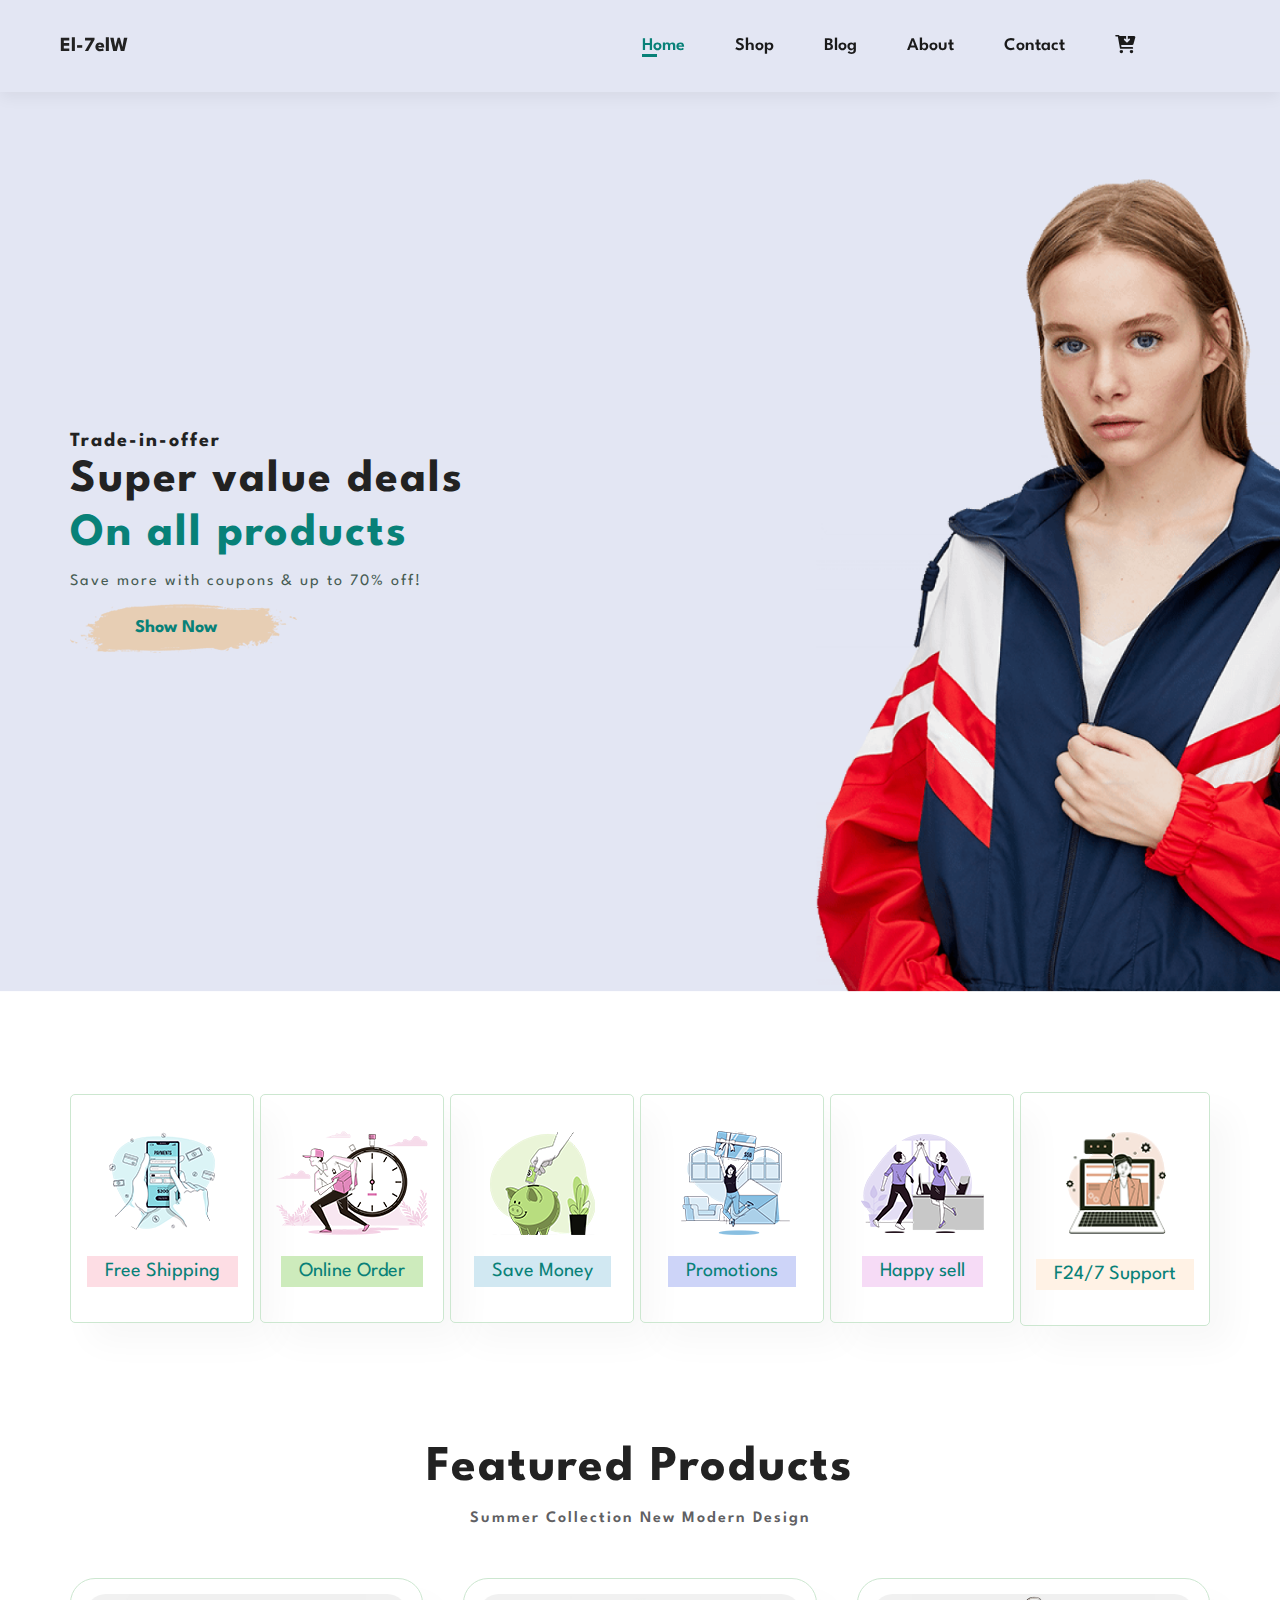
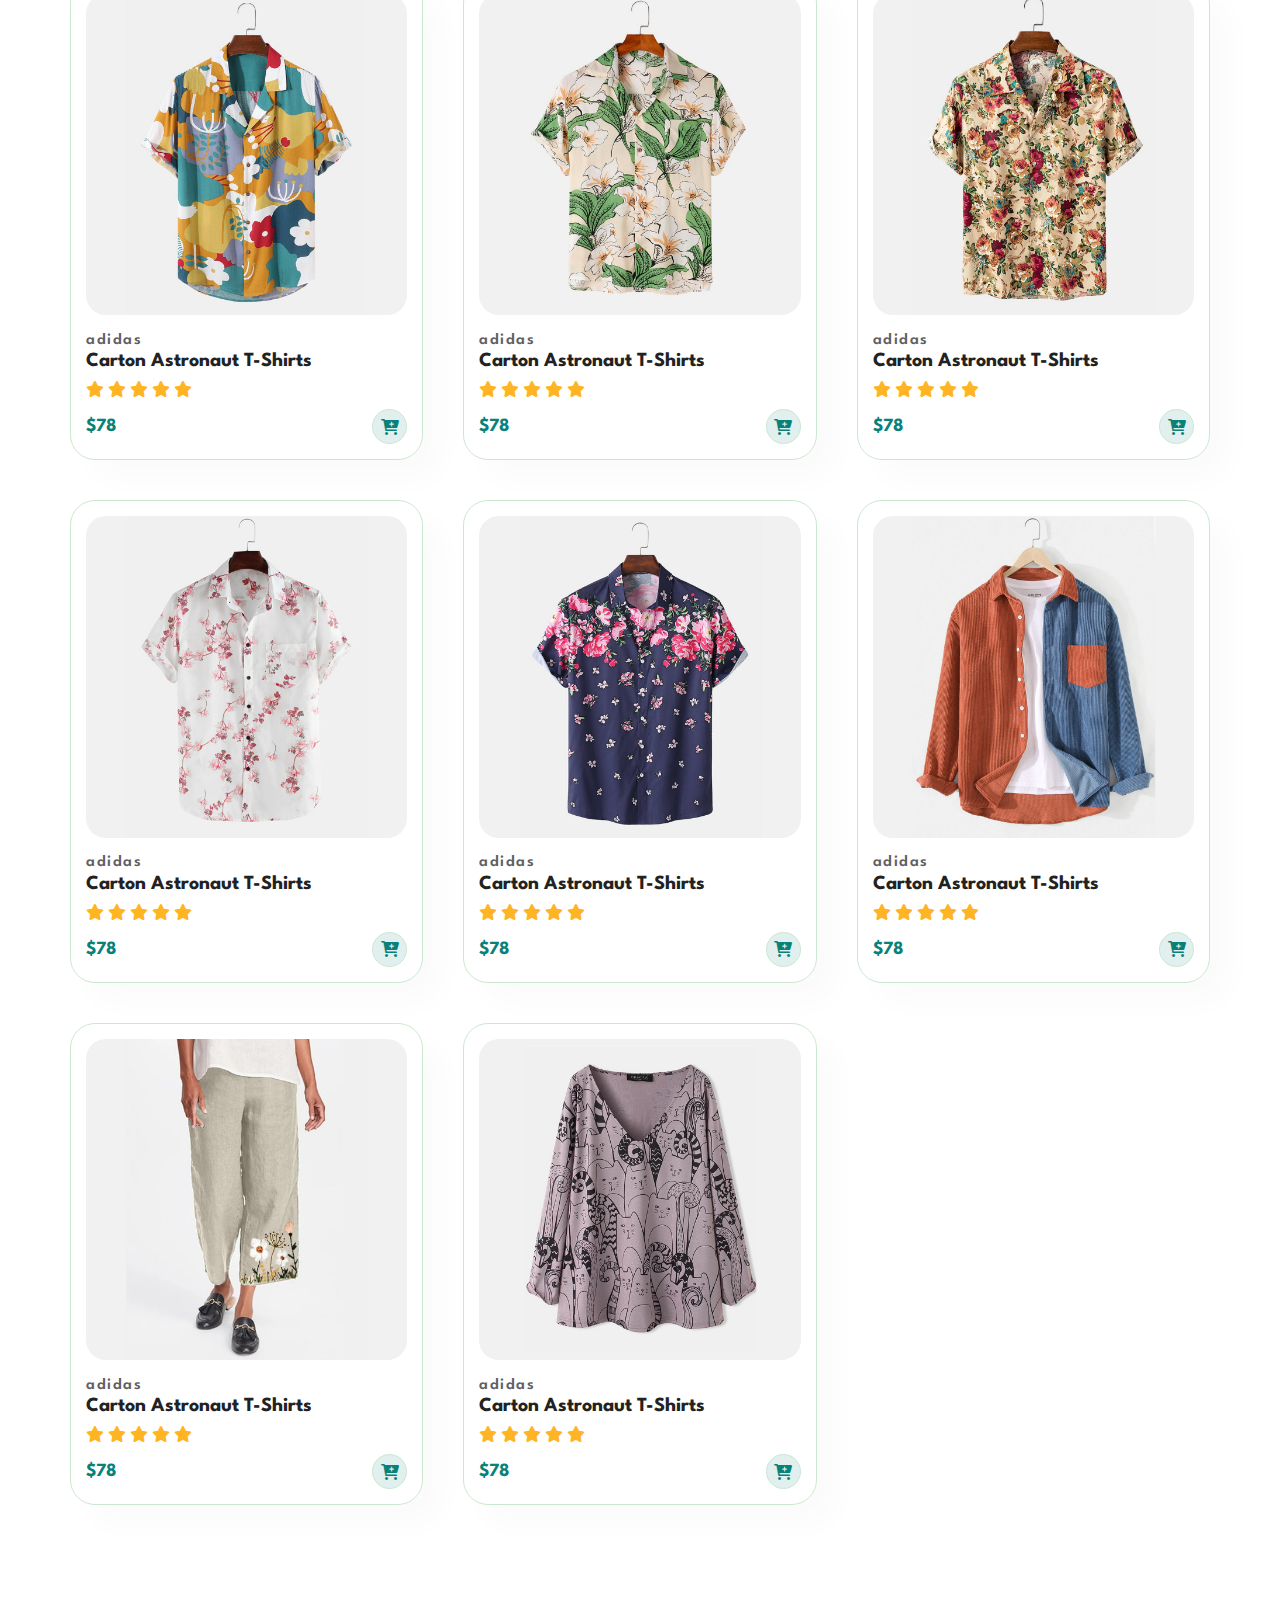
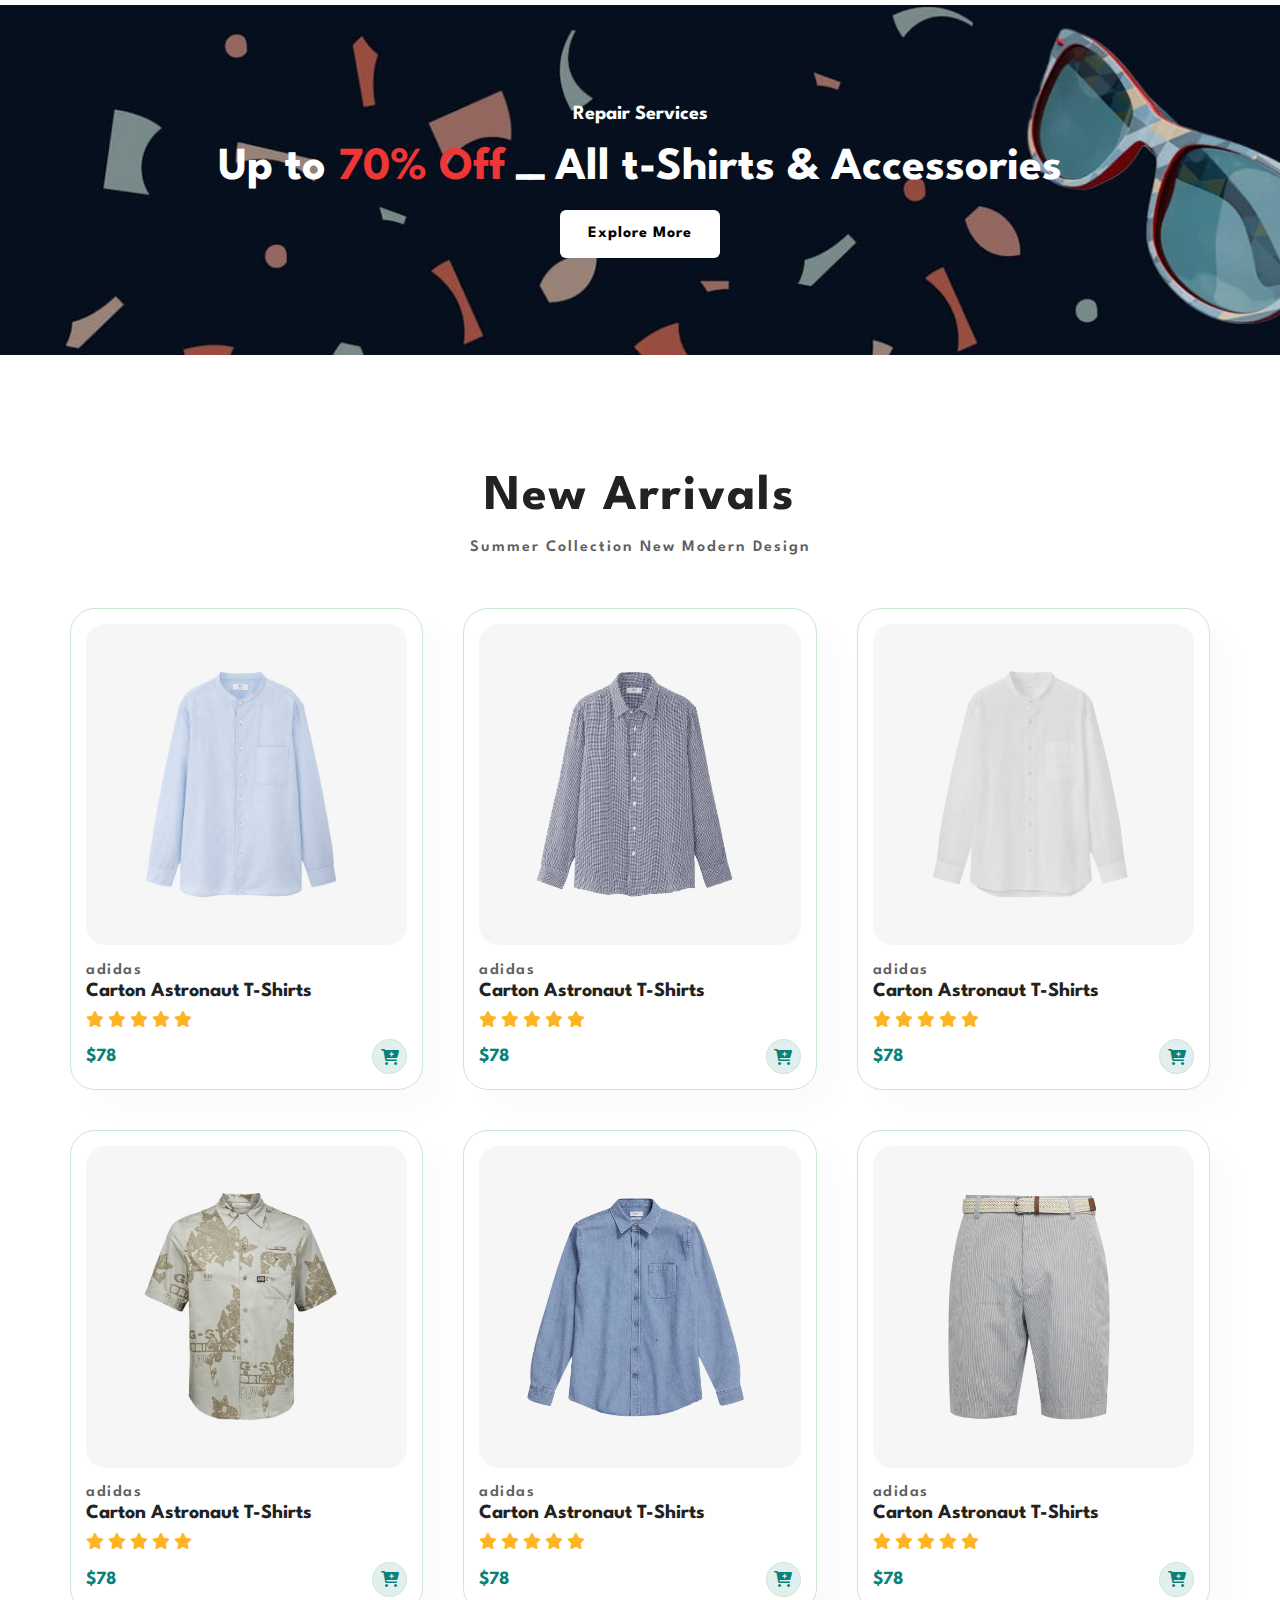
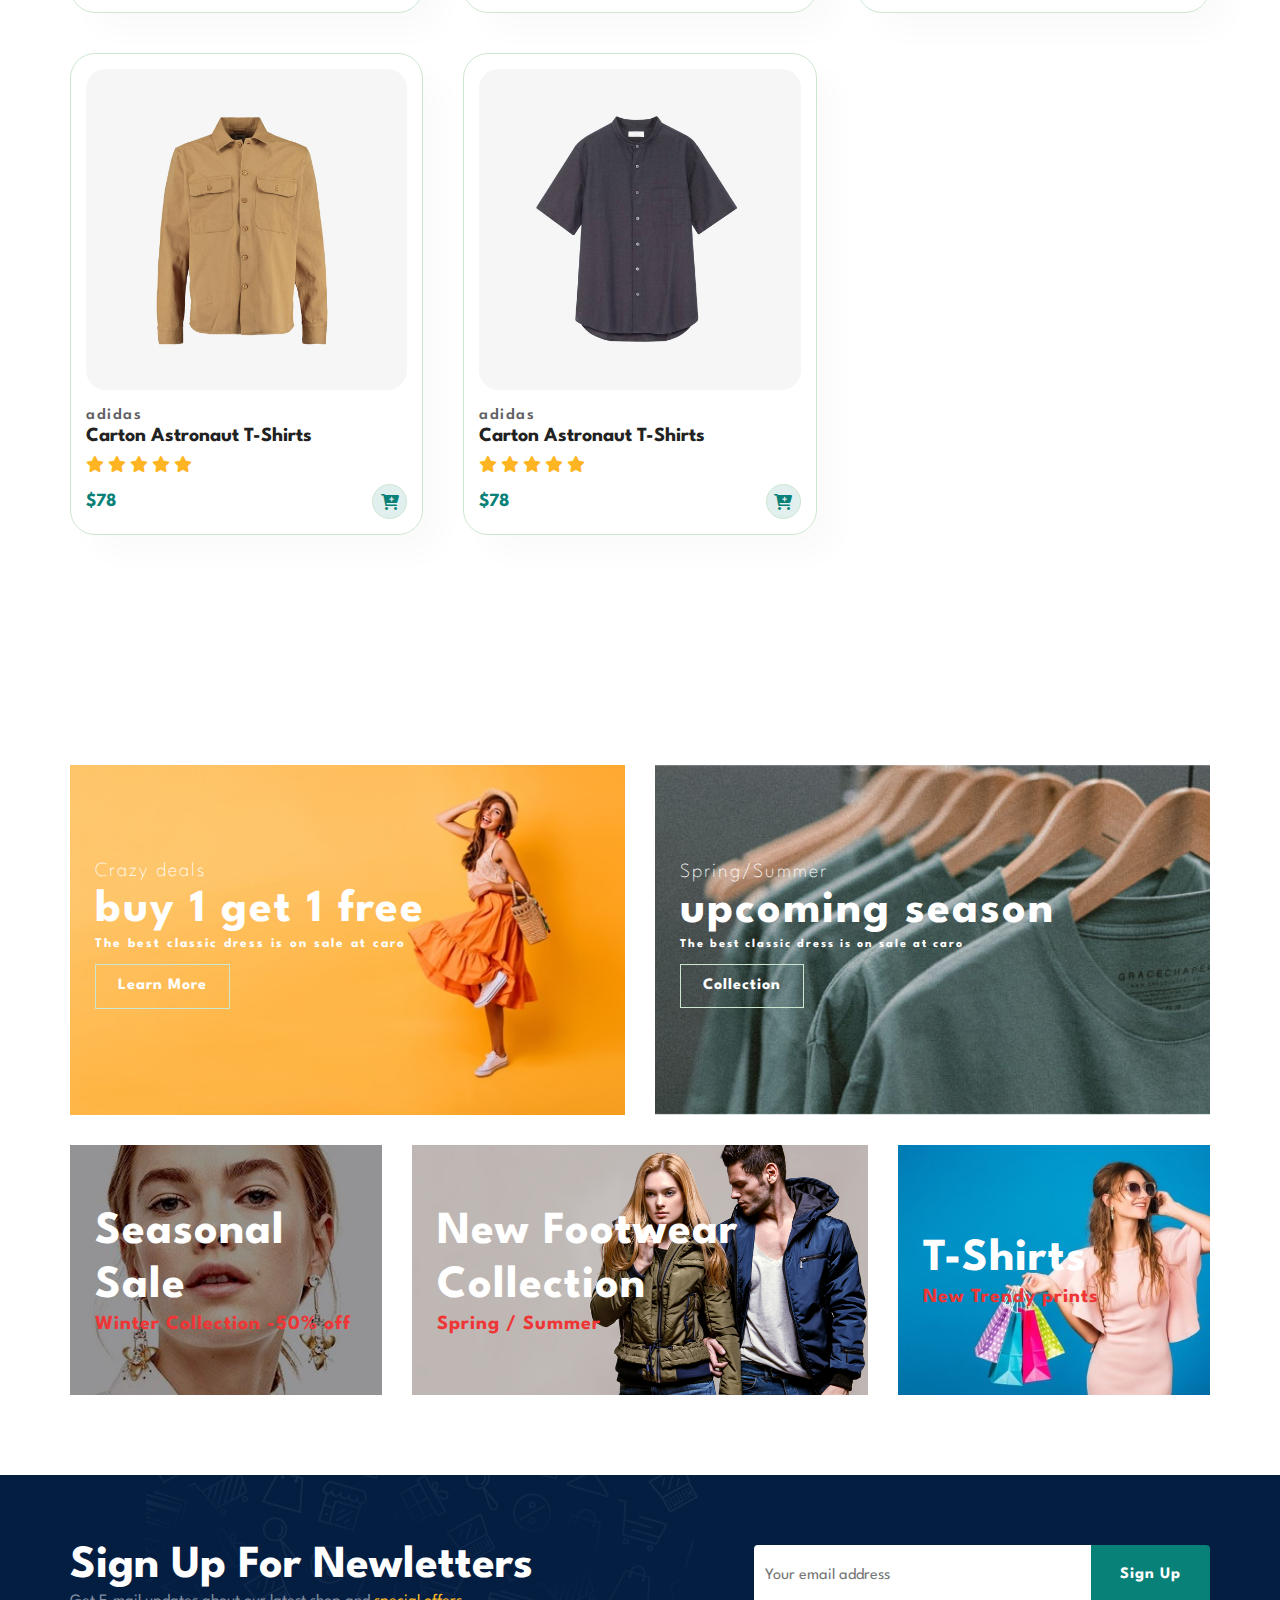
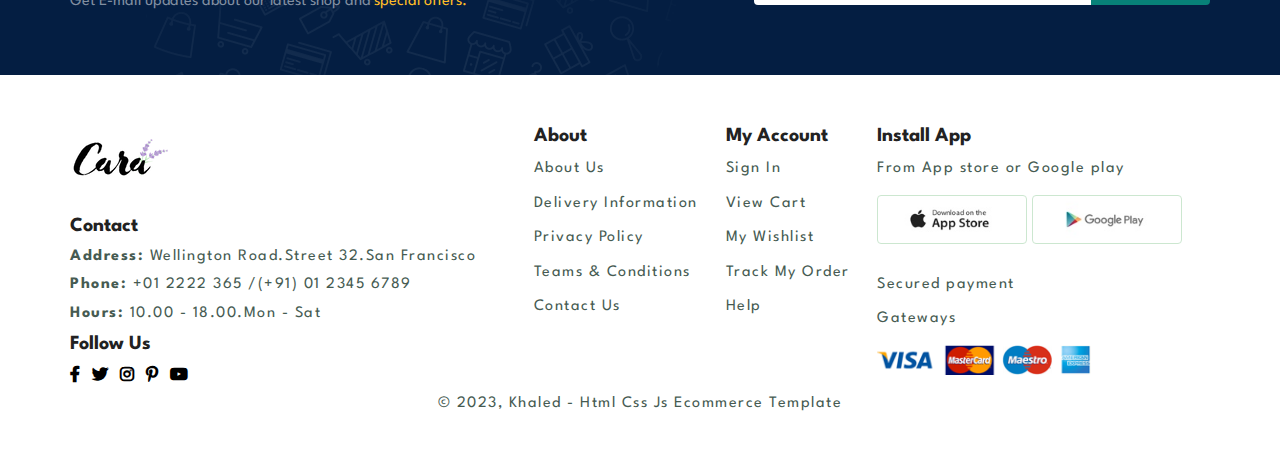
==== index.html @ 78e76603 "first commit" ====
<!DOCTYPE html>
<html lang="en">
<head>
    <meta charset="UTF-8">
    <meta http-equiv="X-UA-Compatible" content="IE=edge">
    <meta name="viewport" content="width=device-width, initial-scale=1.0">
    <link rel="preconnect" href="https://fonts.googleapis.com">
    <link rel="preconnect" href="https://fonts.gstatic.com" crossorigin>
    <link href="https://fonts.googleapis.com/css2?family=League+Spartan:wght@100;200;300;400;500;600;700;800;900&display=swap" rel="stylesheet">
    <link rel="stylesheet" href="css/all.min.css">
    <link rel="stylesheet" href="css/normalize.css">
    <link rel="stylesheet" href="css/style.css">
    <title>E-Commerce Project</title>
</head>
<body>
    <header>
        <!-- <div class="container"> -->
            <!-- <a href="#"><img src="images/logo.png" alt="logoImg"></a> -->
            <a href="#"><h4>El-7elW</h4></a>
            <ul>
                <li><a href="index.html" class="active">Home</a></li>
                <li><a href="shop.html">Shop</a></li>
                <li><a href="blog.html">Blog</a></li>
                <li><a href="about.html">About</a></li>
                <li><a href="contact.html">Contact</a></li>
                <li><a class="last" href="carts.html"><i class="fa-solid fa-cart-arrow-down"></i></a></li>
            </ul>
        <!-- </div> -->
    </header>
    <section id="landing">
        <!-- <div class="container"> -->
            <div class="sec-info">
                <h4>Trade-in-offer</h4>
                <h2>Super value deals</h2>
                <h2>On all products</h2>
                <p>Save more with coupons & up to 70% off!</p>
                <button type="button">Show Now</button>
            </div>
        <!-- </div> -->
    </section>
    <section id="prefeatures">
        <!-- <div class="container"> -->
            <div class="preFeatureItem">
                <img src="images/features/f1.png" alt="img">
                <h4>Free Shipping</h4>
            </div>
            <div class="preFeatureItem">
                <img src="images/features/f2.png" alt="img">
                <h4>Online Order</h4>
            </div>
            <div class="preFeatureItem">
                <img src="images/features/f3.png" alt="img">
                <h4>Save Money</h4>
            </div>
            <div class="preFeatureItem">
                <img src="images/features/f4.png" alt="img">
                <h4>Promotions</h4>
            </div>
            <div class="preFeatureItem">
                <img src="images/features/f5.png" alt="img">
                <h4>Happy sell</h4>
            </div>
            <div class="preFeatureItem">
                <img src="images/features/f6.png" alt="img">
                <h4>F24/7 Support</h4>
            </div>
        <!-- </div> -->
    </section>
    <section id="features" class="products">
        <!-- <div class="container"> -->
            <div class="sec-heading">
                <h1>Featured Products</h1>
                <p>Summer Collection New Modern Design</p>
            </div>
            <div class="products-box">
                <div class="item">
                    <img src="images/products/f1.jpg" alt="img">
                    <p>adidas</p>
                    <h4>Carton Astronaut T-Shirts</h4>
                    <div class="rate">
                        <i class="fa-solid fa-star"></i>
                        <i class="fa-solid fa-star"></i>
                        <i class="fa-solid fa-star"></i>
                        <i class="fa-solid fa-star"></i>
                        <i class="fa-solid fa-star"></i>
                    </div>
                    <div class="price">
                        <h3>$78</h3>
                        <i class="fa-solid fa-cart-plus"></i>
                    </div>
                </div>
                <div class="item">
                    <img src="images/products/f2.jpg" alt="img">
                    <p>adidas</p>
                    <h4>Carton Astronaut T-Shirts</h4>
                    <div class="rate">
                        <i class="fa-solid fa-star"></i>
                        <i class="fa-solid fa-star"></i>
                        <i class="fa-solid fa-star"></i>
                        <i class="fa-solid fa-star"></i>
                        <i class="fa-solid fa-star"></i>
                    </div>
                    <div class="price">
                        <h3>$78</h3>
                        <i class="fa-solid fa-cart-plus"></i>
                    </div>
                </div>
                <div class="item">
                    <img src="images/products/f3.jpg" alt="img">
                    <p>adidas</p>
                    <h4>Carton Astronaut T-Shirts</h4>
                    <div class="rate">
                        <i class="fa-solid fa-star"></i>
                        <i class="fa-solid fa-star"></i>
                        <i class="fa-solid fa-star"></i>
                        <i class="fa-solid fa-star"></i>
                        <i class="fa-solid fa-star"></i>
                    </div>
                    <div class="price">
                        <h3>$78</h3>
                        <i class="fa-solid fa-cart-plus"></i>
                    </div>
                </div>
                <div class="item">
                    <img src="images/products/f4.jpg" alt="img">
                    <p>adidas</p>
                    <h4>Carton Astronaut T-Shirts</h4>
                    <div class="rate">
                        <i class="fa-solid fa-star"></i>
                        <i class="fa-solid fa-star"></i>
                        <i class="fa-solid fa-star"></i>
                        <i class="fa-solid fa-star"></i>
                        <i class="fa-solid fa-star"></i>
                    </div>
                    <div class="price">
                        <h3>$78</h3>
                        <i class="fa-solid fa-cart-plus"></i>
                    </div>
                </div>
                <div class="item">
                    <img src="images/products/f5.jpg" alt="img">
                    <p>adidas</p>
                    <h4>Carton Astronaut T-Shirts</h4>
                    <div class="rate">
                        <i class="fa-solid fa-star"></i>
                        <i class="fa-solid fa-star"></i>
                        <i class="fa-solid fa-star"></i>
                        <i class="fa-solid fa-star"></i>
                        <i class="fa-solid fa-star"></i>
                    </div>
                    <div class="price">
                        <h3>$78</h3>
                        <i class="fa-solid fa-cart-plus"></i>
                    </div>
                </div>
                <div class="item">
                    <img src="images/products/f6.jpg" alt="img">
                    <p>adidas</p>
                    <h4>Carton Astronaut T-Shirts</h4>
                    <div class="rate">
                        <i class="fa-solid fa-star"></i>
                        <i class="fa-solid fa-star"></i>
                        <i class="fa-solid fa-star"></i>
                        <i class="fa-solid fa-star"></i>
                        <i class="fa-solid fa-star"></i>
                    </div>
                    <div class="price">
                        <h3>$78</h3>
                        <i class="fa-solid fa-cart-plus"></i>
                    </div>
                </div>
                <div class="item">
                    <img src="images/products/f7.jpg" alt="img">
                    <p>adidas</p>
                    <h4>Carton Astronaut T-Shirts</h4>
                    <div class="rate">
                        <i class="fa-solid fa-star"></i>
                        <i class="fa-solid fa-star"></i>
                        <i class="fa-solid fa-star"></i>
                        <i class="fa-solid fa-star"></i>
                        <i class="fa-solid fa-star"></i>
                    </div>
                    <div class="price">
                        <h3>$78</h3>
                        <i class="fa-solid fa-cart-plus"></i>
                    </div>
                </div>
                <div class="item">
                    <img src="images/products/f8.jpg" alt="img">
                    <p>adidas</p>
                    <h4>Carton Astronaut T-Shirts</h4>
                    <div class="rate">
                        <i class="fa-solid fa-star"></i>
                        <i class="fa-solid fa-star"></i>
                        <i class="fa-solid fa-star"></i>
                        <i class="fa-solid fa-star"></i>
                        <i class="fa-solid fa-star"></i>
                    </div>
                    <div class="price">
                        <h3>$78</h3>
                        <i class="fa-solid fa-cart-plus"></i>
                    </div>
                </div>
            </div>
        <!-- </div> -->
    </section>
    <section id="repair">
        <!-- <div class="container"> -->
            <div class="sec-info">
                <h4>Repair Services</h4>
                <h2>Up to <span>70% Off</span> ــ All t-Shirts & Accessories</h2>
                <button type="button">Explore More</button>
            </div>
        <!-- </div> -->
    </section>
    <section id="arrivals" class="products">
        <!-- <div class="container"> -->
            <div class="sec-heading">
                <h1>New Arrivals</h1>
                <p>Summer Collection New Modern Design</p>
            </div>
            <div class="products-box">
                <div class="item">
                    <img src="images/products/n1.jpg" alt="img">
                    <p>adidas</p>
                    <h4>Carton Astronaut T-Shirts</h4>
                    <div class="rate">
                        <i class="fa-solid fa-star"></i>
                        <i class="fa-solid fa-star"></i>
                        <i class="fa-solid fa-star"></i>
                        <i class="fa-solid fa-star"></i>
                        <i class="fa-solid fa-star"></i>
                    </div>
                    <div class="price">
                        <h3>$78</h3>
                        <i class="fa-solid fa-cart-plus"></i>
                    </div>
                </div>
                <div class="item">
                    <img src="images/products/n2.jpg" alt="img">
                    <p>adidas</p>
                    <h4>Carton Astronaut T-Shirts</h4>
                    <div class="rate">
                        <i class="fa-solid fa-star"></i>
                        <i class="fa-solid fa-star"></i>
                        <i class="fa-solid fa-star"></i>
                        <i class="fa-solid fa-star"></i>
                        <i class="fa-solid fa-star"></i>
                    </div>
                    <div class="price">
                        <h3>$78</h3>
                        <i class="fa-solid fa-cart-plus"></i>
                    </div>
                </div>
                <div class="item">
                    <img src="images/products/n3.jpg" alt="img">
                    <p>adidas</p>
                    <h4>Carton Astronaut T-Shirts</h4>
                    <div class="rate">
                        <i class="fa-solid fa-star"></i>
                        <i class="fa-solid fa-star"></i>
                        <i class="fa-solid fa-star"></i>
                        <i class="fa-solid fa-star"></i>
                        <i class="fa-solid fa-star"></i>
                    </div>
                    <div class="price">
                        <h3>$78</h3>
                        <i class="fa-solid fa-cart-plus"></i>
                    </div>
                </div>
                <div class="item">
                    <img src="images/products/n4.jpg" alt="img">
                    <p>adidas</p>
                    <h4>Carton Astronaut T-Shirts</h4>
                    <div class="rate">
                        <i class="fa-solid fa-star"></i>
                        <i class="fa-solid fa-star"></i>
                        <i class="fa-solid fa-star"></i>
                        <i class="fa-solid fa-star"></i>
                        <i class="fa-solid fa-star"></i>
                    </div>
                    <div class="price">
                        <h3>$78</h3>
                        <i class="fa-solid fa-cart-plus"></i>
                    </div>
                </div>
                <div class="item">
                    <img src="images/products/n5.jpg" alt="img">
                    <p>adidas</p>
                    <h4>Carton Astronaut T-Shirts</h4>
                    <div class="rate">
                        <i class="fa-solid fa-star"></i>
                        <i class="fa-solid fa-star"></i>
                        <i class="fa-solid fa-star"></i>
                        <i class="fa-solid fa-star"></i>
                        <i class="fa-solid fa-star"></i>
                    </div>
                    <div class="price">
                        <h3>$78</h3>
                        <i class="fa-solid fa-cart-plus"></i>
                    </div>
                </div>
                <div class="item">
                    <img src="images/products/n6.jpg" alt="img">
                    <p>adidas</p>
                    <h4>Carton Astronaut T-Shirts</h4>
                    <div class="rate">
                        <i class="fa-solid fa-star"></i>
                        <i class="fa-solid fa-star"></i>
                        <i class="fa-solid fa-star"></i>
                        <i class="fa-solid fa-star"></i>
                        <i class="fa-solid fa-star"></i>
                    </div>
                    <div class="price">
                        <h3>$78</h3>
                        <i class="fa-solid fa-cart-plus"></i>
                    </div>
                </div>
                <div class="item">
                    <img src="images/products/n7.jpg" alt="img">
                    <p>adidas</p>
                    <h4>Carton Astronaut T-Shirts</h4>
                    <div class="rate">
                        <i class="fa-solid fa-star"></i>
                        <i class="fa-solid fa-star"></i>
                        <i class="fa-solid fa-star"></i>
                        <i class="fa-solid fa-star"></i>
                        <i class="fa-solid fa-star"></i>
                    </div>
                    <div class="price">
                        <h3>$78</h3>
                        <i class="fa-solid fa-cart-plus"></i>
                    </div>
                </div>
                <div class="item">
                    <img src="images/products/n8.jpg" alt="img">
                    <p>adidas</p>
                    <h4>Carton Astronaut T-Shirts</h4>
                    <div class="rate">
                        <i class="fa-solid fa-star"></i>
                        <i class="fa-solid fa-star"></i>
                        <i class="fa-solid fa-star"></i>
                        <i class="fa-solid fa-star"></i>
                        <i class="fa-solid fa-star"></i>
                    </div>
                    <div class="price">
                        <h3>$78</h3>
                        <i class="fa-solid fa-cart-plus"></i>
                    </div>
                </div>
            </div>
        <!-- </div> -->
    </section>
    <section id="banners">
        <!-- <div class="container"> -->
            <div class="row">
                <div class="banner-box">
                        <h4>Crazy deals</h4>
                        <h2>buy 1 get 1 free</h2>
                        <h5>The best classic dress is on sale at caro</h5>
                        <button>Learn More</button>
                </div>
                <div class="banner-box">
                        <h4>Spring/Summer</h4>
                        <h2>upcoming season</h2>
                        <h6>The best classic dress is on sale at caro</h6>
                        <button>Collection</button>
                </div>
            </div>
            <div class="row row-2">
                <div class="banner-box" style="flex: 2;">
                        <h2>seasonal sale</h2>
                        <h4>Winter Collection -50% off</h4>
                </div>
                <div class="banner-box" style="flex: 3;">
                        <h2>new footwear Collection</h2>
                        <h4>Spring / Summer</h4>
                </div>
                <div class="banner-box" style="flex: 2;">
                        <h2>t-shirts</h2>
                        <h4>New Trendy prints</h4>
                </div>
            </div>
            <!-- </div> -->
        </section>
        <section id="signup-banner">
        <!-- <div class="container"> -->
               <div class="text">
                <h2>Sign Up For Newletters</h2>
                <p>Get E-mail updates about our latest shop and <span>special offers.</span></p>
               </div> 
               <div class="form">
                <input type="text" name="" id="" placeholder="Your email address">
                <button>Sign Up</button>
               </div>
        <!-- </div> -->
    </section>
    <footer>
        <!-- <div class="container"> -->
            <div class="content">
                    <div class="contact">
                        <a href="#"><img src="images/logo.png" alt="img" class="logo"></a>
                        <h4>Contact</h4>
                    <p><span>Address:</span> Wellington Road.Street 32.San Francisco</p>
                    <p><span>Phone:</span> +01 2222 365 /(+91) 01 2345 6789</p>
                    <p><span>Hours:</span> 10.00 - 18.00.Mon - Sat</p>
                    <h4>Follow Us</h4>
                    <div class="icons">
                        <i class="fa-brands fa-facebook-f"></i>
                        <i class="fa-brands fa-twitter"></i>
                        <i class="fa-brands fa-instagram"></i>
                        <i class="fa-brands fa-pinterest-p"></i>
                        <i class="fa-brands fa-youtube"></i>
                    </div>
                </div>
                <div class="col-2">
                    <div class=" col about">
                        <h4>About</h4>
                        <p>About Us</p>
                        <p>Delivery Information</p>
                        <p>Privacy Policy</p>
                        <p>Teams & Conditions</p>
                        <p>Contact Us</p>
                    </div>
                    <div class=" col account">
                        <h4>My Account</h4>
                        <p>Sign In</p>
                        <p>View Cart</p>
                        <p>My Wishlist</p>
                        <p>Track My Order</p>
                        <p>Help</p>
                    </div>
        
                    <div class="col app">
                        <h4>Install App</h4>
                        <p>From App store or Google play</p>
                        <div class="img">
                            <img src="images/pay/app.jpg" alt="img">
                            <img src="images/pay/play.jpg" alt="img">
                        </div>
                        <p>Secured payment</p>
                        <p>Gateways</p>
                        <img src="images/pay/pay.png" alt="img">
                    </div>
                </div>
            </div>
            <div class="copyright">
                <p>&copy; 2023, Khaled - Html Css Js Ecommerce Template</p>
            </div>
        <!-- </div> -->
    </footer>
</body>
</html>
---- css/style.css ----
:root{
    --styleFont:#088178;
    --mainTrans:0.4s;
    --secPadding:100px 70px;
    --paraColor:#465b52;
    --border-color:#cce7d0;
}
*{
    margin: 0;
    padding: 0;
    box-sizing: border-box;
}
body{
    font-family: 'League Spartan', sans-serif;
    position: relative;
}
section{
    padding:var(--secPadding);
}
h1{
    font-size: 50px;
    line-height: 64px;
    color: #222;
}
h2{
    font-size: 46px;
    line-height: 54px;
    color: #222;
}
h6{
    font-weight: 700;
    font-size: 12px;
}
h4{
    font-size: 20px;
    color: #222;
}
p{
    font-size: 16px;
    color: var(--paraColor);
}
a{
    text-decoration: none;
}
ul{
    list-style: none;
}



/* start header */
header{
    display: flex;
    justify-content: space-between;
    align-items: center;
    padding: 15px 60px;
    background-color: #E3E6F3;
    box-shadow: 0 5px 15px rgba(0,0,0,0.06);
    z-index: 999;
    position: sticky;
    width: 100%;
    top: 0;
    left: 0;
    height: 92px;
}
header ul{
    display: flex;
    justify-content: space-between;
    align-items: center;
    padding: 20px 60px;
}
header ul li{
    padding: 0 25px;
}
header ul li a{
    font-size: 18px;
    font-weight: 600;
    color: #1a1a1a;
    transition: 0.4s;
    position: relative;
}
header ul li a:hover,
header ul li a.active{
    color: var(--styleFont);
}
header ul li a.active::before,
header ul li a:not(.last):hover::before{
    content: "";
    position: absolute;
    bottom: -3px;
    left: 0;
    width: 35%;
    height: 3px;
    background-color: var(--styleFont);
    transition: var(--mainTrans);
}
/* landing */
#landing{
    padding:var(--secPadding) ;
    background-image: url("../images/hero4.png");
    background-repeat: no-repeat;
    background-size: cover;
    min-height: 100vh;
    position: relative;
}
#landing .sec-info{
    position: absolute;
    top: 50%;
    transform: translateY(-50%);
    /* padding-left: 70px; */
    letter-spacing: 2px;
}
#landing .sec-info h2:nth-of-type(2){
    color: var(--styleFont);
}
#landing .sec-info p{
    margin: 12px 0;
}
#landing .sec-info button{
    background-image: url("../images/button.png");
    background-repeat: no-repeat;
    background-position: center left;
    border: none;
    padding: 15px 80px 15px 65px;
    background-color: transparent;
    font-size: 18px;
    font-weight: bold;
    color: var(--styleFont);
    cursor: pointer;
}
/* prefeatures */
#prefeatures{
    display: flex;
    align-items: center;
    justify-content: space-between;
}
#prefeatures .preFeatureItem{
    padding: 35px 15px;
    box-shadow: 20px 20px 34px rgba(0,0,0,0.03);
    text-align: center;
    border: 1px solid var(--border-color);
    border-radius: 5px;
    transition: var(--mainTrans);
}
#prefeatures .preFeatureItem:hover{
    box-shadow: 10px 10px 54px rgba(70,62,221,0.1);
}
#prefeatures .preFeatureItem img{
    margin-bottom: 15px;
    width: 100%;
}
#prefeatures .preFeatureItem h4{
    padding: 4px 18px ;
    width: fit-content;
    background-color: #fddde4;
    color: var(--styleFont);
    font-weight: normal;
    margin: auto;
}
#prefeatures .preFeatureItem:nth-child(2) h4{
    background-color: #cdebbc;
}
#prefeatures .preFeatureItem:nth-child(3) h4{
    background-color: #d1e8f2;
}
#prefeatures .preFeatureItem:nth-child(4) h4{
    background-color: #cdd4f8;
}
#prefeatures .preFeatureItem:nth-child(5) h4{
    background-color: #f6dbf6;
}
#prefeatures .preFeatureItem:nth-child(6) h4{
    background-color: #fff2e5;
}
/* features */
#features{
    padding-bottom: 100px;
    padding-top: 0;
}
.products .sec-heading{
    text-align: center;
    margin-bottom: 50px;
    letter-spacing: 2px;
}
.products .sec-heading h1{
    margin:10px 0 ;
}
.products .sec-heading p{
    font-weight: 600;
    color: #606063;
}
.products .products-box{
    display: grid;
    grid-template-columns: repeat(auto-fill,minmax(300px,1fr));
    gap: 40px;
}
.products .products-box .item{
    padding: 15px;
    border-radius: 25px;
    border: 1px solid var(--border-color);
    /* box-shadow: 6px 8px 12px rgba(0,0,0,0.2); */
    box-shadow: 20px 20px 30px rgba(0,0,0,0.02);
    cursor: pointer;
    transition: var(--mainTrans);
}
.products .products-box .item:hover{
    box-shadow: 20px 20px 30px rgba(0,0,0,0.06);
}
.products .products-box .item img{
    max-width: 100%;
    border-radius: 20px;
    margin-bottom: 10px;
}
.products .products-box .item p{
    font-weight: 600;
    letter-spacing: 1.5px;
    color: #606063;
}
.products .products-box .item .rate{
    color: rgb(283, 181, 35);
    margin: 8px 0;
}
.products .products-box .item .price{
    display: flex;
    justify-content: space-between;
    align-items: center;
}
.products .products-box .item .price h3{
    color: var(--styleFont);
}
.products .products-box .item .price i{
    color: var(--styleFont);
    width: 35px;
    height: 35px;
    border-radius: 50%;
    background-color: #0881791f;
    display: flex;
    align-items: center;
    justify-content: center;
    border: 1px solid var(--border-color);
    transition: var(--mainTrans);
}
.products .products-box .item .price i:hover{
    background-color: var(--styleFont);
    color: white;
}
/* repair */
#repair{
    background-image: url("../images/banner/b2.jpg");
    background-repeat: no-repeat;
    background-size: cover;
    height: 350px;
    display: flex;
    align-items: center;
    justify-content: center;
}
#repair .sec-info h2{
    margin: 15px 0;
}
#repair .sec-info h4 ,
#repair .sec-info h2{
    color: white;
    text-align: center;
}
#repair .sec-info span{
    color: #ef3636;
}
#repair .sec-info button{
    background-color: #fff;
    border: none;
    transition: var(--mainTrans);
    padding: 15px 28px;
    border-radius: 6px;
    margin: auto;
    display: block;
    cursor: pointer;
    font-weight: 700;
    letter-spacing: 1px;
}
#repair .sec-info button:hover{
    background-color: var(--styleFont);
    color: white;
}
/* banners*/
#banners{
    padding-bottom: 50px;
}
#banners .row{
    display: flex;
    gap: 30px;
    justify-content: center;
    align-items: center;
    margin: 30px 0;
}
#banners .row .banner-box{
    display: flex;
    flex-direction: column;
    align-items: flex-start;
    justify-content: center;
    width: 100%;
    height: 350px;
    background-image: url("../images/banner/b17.jpg");
    background-size: cover;
    background-repeat: no-repeat;
    background-position: center;
    padding-left: 25px;
    color: white;
    cursor: pointer;
    letter-spacing: 2px;
}
#banners .row .banner-box h2 {
    color: white;
}
#banners .row .banner-box h4{
    color: white;
    font-weight: lighter;
}
#banners .row .banner-box button{
    background-color: transparent;
    color: white;
    border: 1px solid var(--border-color);
    transition: var(--mainTrans);
    padding: 12px 22px;
    margin: 12px 0;
    font-weight: 700;
    letter-spacing: 1px;
}
#banners .row .banner-box:hover button{
    background-color: var(--styleFont);
    border: 1px solid var(--styleFont);
}
#banners .row .banner-box:nth-of-type(2) {
    background-image: url("../images/banner/b10.jpg");
}
#banners .row-2 .banner-box{
    height: 250px;
    letter-spacing: 1px;
}
#banners .row-2 .banner-box h2{
    text-transform: capitalize;
}
#banners .row-2 .banner-box h4{
    color: #ef3636;
    font-weight: 700;
}
#banners .row-2 .banner-box:nth-of-type(1) {
    background-image: url("../images/banner/b7.jpg");
}
#banners .row-2 .banner-box:nth-of-type(2) {
    background-image: url("../images/banner/b4.jpg");
}
#banners .row-2 .banner-box:nth-of-type(3) {
    background-image: url("../images/banner/b18.jpg");
}

#banners .row img{
    max-width: 100%;
}
/* signup */
#signup-banner{
    background-image: url("../images/banner/b14.png");
    background-repeat: no-repeat;
    background-position: 20% 30%;
    background-color: #041e42;
    height: 200px;
    padding: 0 70px;
    display: flex;
    justify-content: space-between;
    align-items: center;
}
#signup-banner .text h2{
    color: white;
}
#signup-banner .text p{
    color: #818ea0;
}
#signup-banner .text p span{
    color:#ffbd27 ;
}
#signup-banner .form{
    display: flex;
    width: 40%;
}
#signup-banner .form input{
    width: 100%;
    height: 60px;
    padding: 5px 10px;
    flex: 1;
    border-radius: 4px;
    width: 100%;
    outline: none;
    border-top-right-radius: 0;
    border-bottom-right-radius: 0;
    border: 1px solid transparent;
}
#signup-banner .form button{
    background-color: var(--styleFont);
    border: 1px solid transparent;
    padding: 15px 28px;
    border-radius: 4px;
    cursor: pointer;
    font-weight: 700;
    letter-spacing: 1px;
    color: white;
    border-top-left-radius: 0;
    border-bottom-left-radius: 0;
}
/* footer */
footer{
    display: flex;
    flex-direction: column;
    padding: 50px 70px;
}
footer .content{
    display: flex;
    justify-content: space-between;
    align-items: center;
    gap: 30px;
}
footer .contact{
    display: flex;
    flex-direction: column;
    gap: 10px;
    /* justify-content: space-between; */
}
footer img{
    max-width: 100%;
    width: 150px;
    margin-bottom: 20px;
}
footer .logo{
    width: fit-content;
}
footer p {
    letter-spacing: 1.5px;
}
footer p span{
    font-weight: bold;
}
footer .icons{
    display: flex;
    gap: 12px;
    width: fit-content;
}
footer .icons i{
    cursor: pointer;
    font-weight: bold;
}
footer .col-2{
    display: flex;
    justify-content: space-evenly;
    flex: 1;
}
footer .col-2 .col{
    display: flex;
    flex-direction: column;
    gap: 12px;
}
footer .col-2 .col p{
    cursor: pointer;
    padding-bottom: 4px;
    transition: var(--mainTrans);
}
footer .col-2 .col p:hover{
    text-decoration: underline;
}
footer .col-2 .col.app .img{
    display: flex;
    gap: 5px;
}
footer .col-2 .col.app .img img{
    border: 1px solid var(--border-color);
    border-radius: 4px;
    padding: 5px 8px;
    cursor: pointer;
}
footer .col-2 .col.app > img{
    width: 70%;
    cursor: pointer;
}
footer .copyright{
    text-align: center;
    letter-spacing: 2px;
}
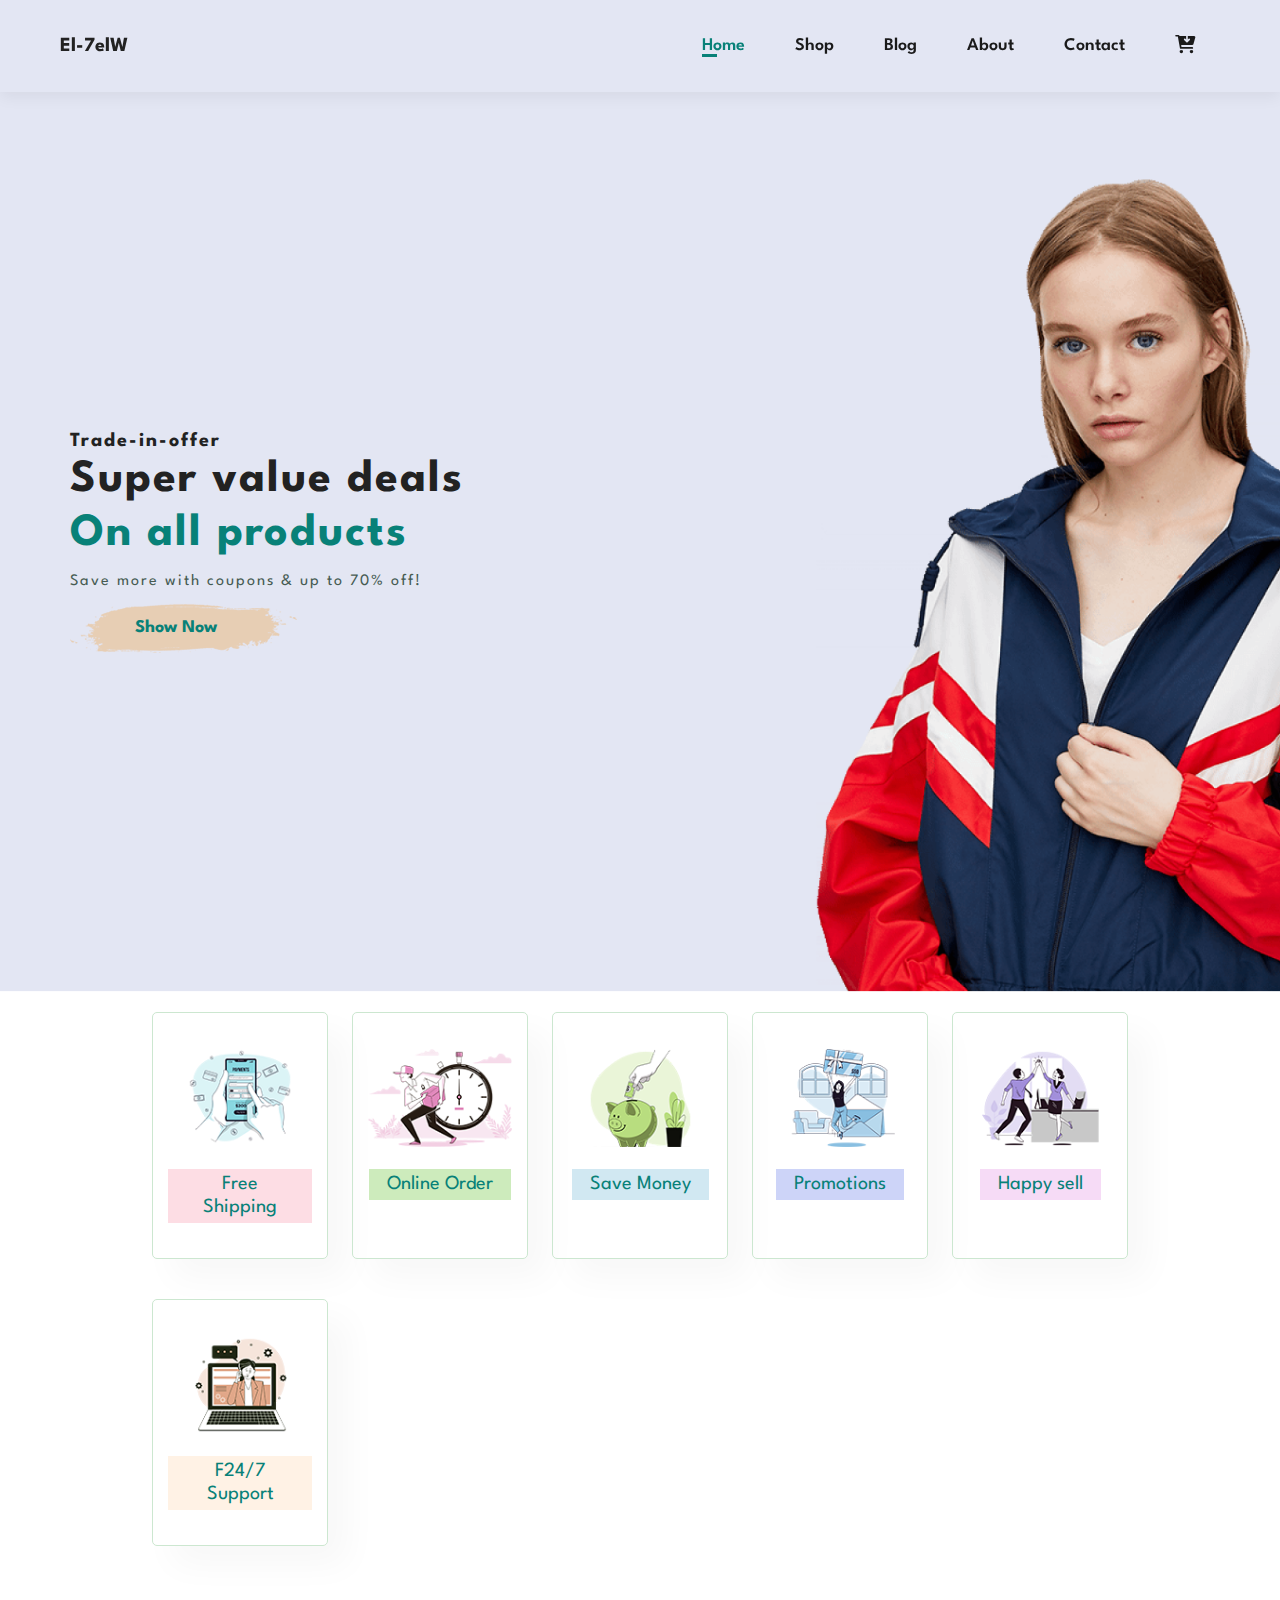
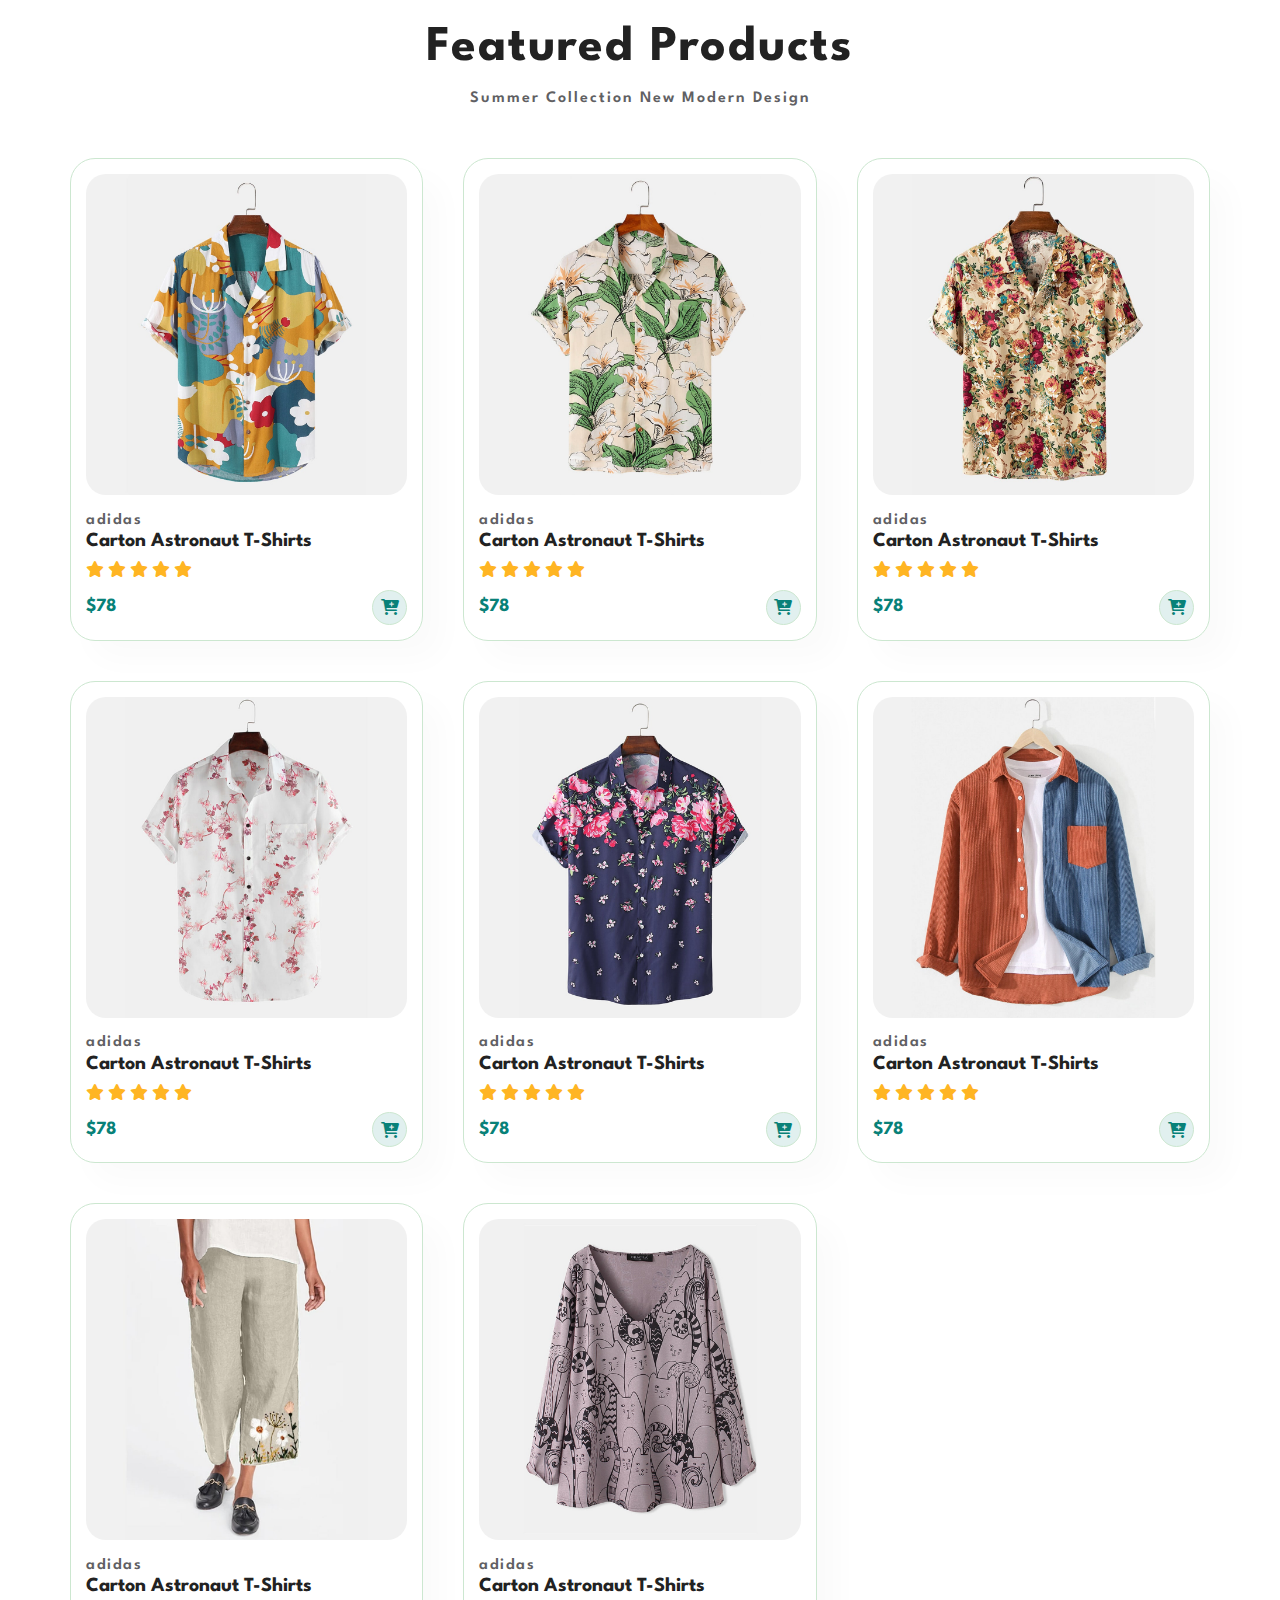
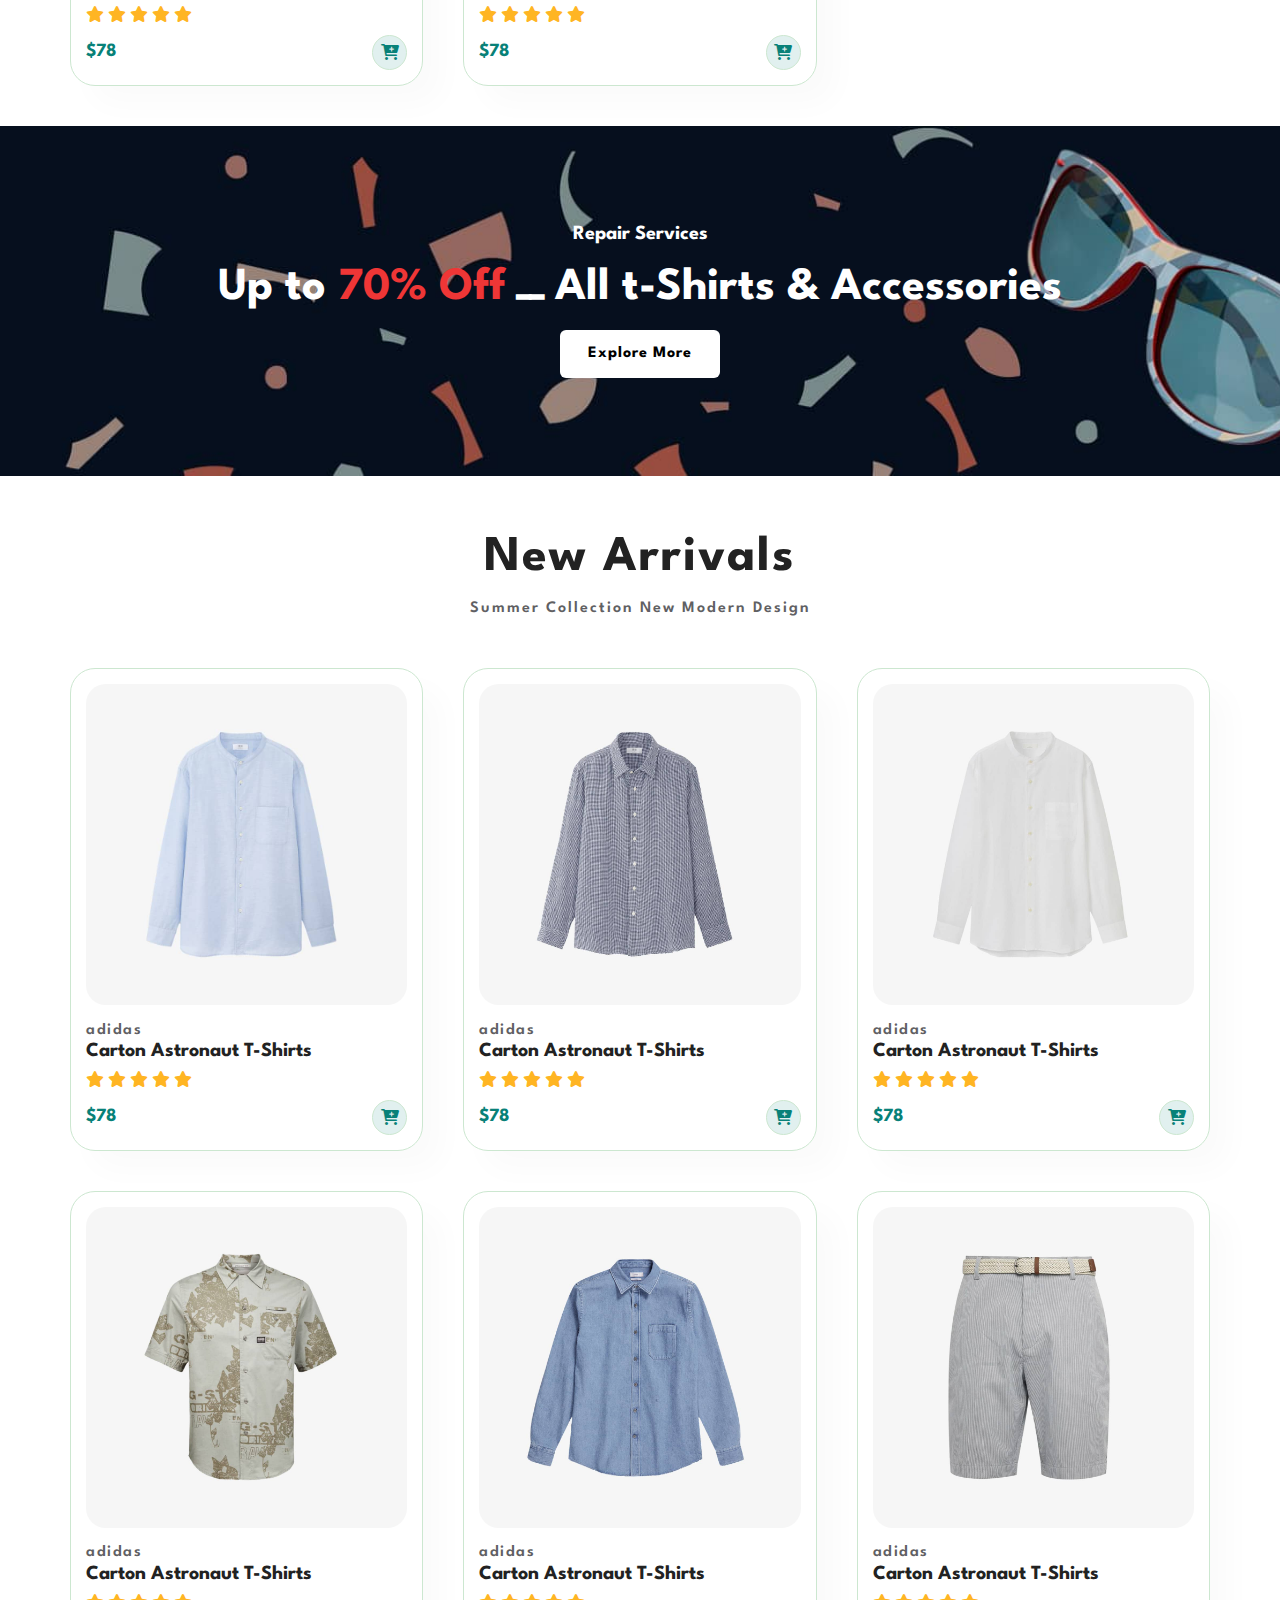
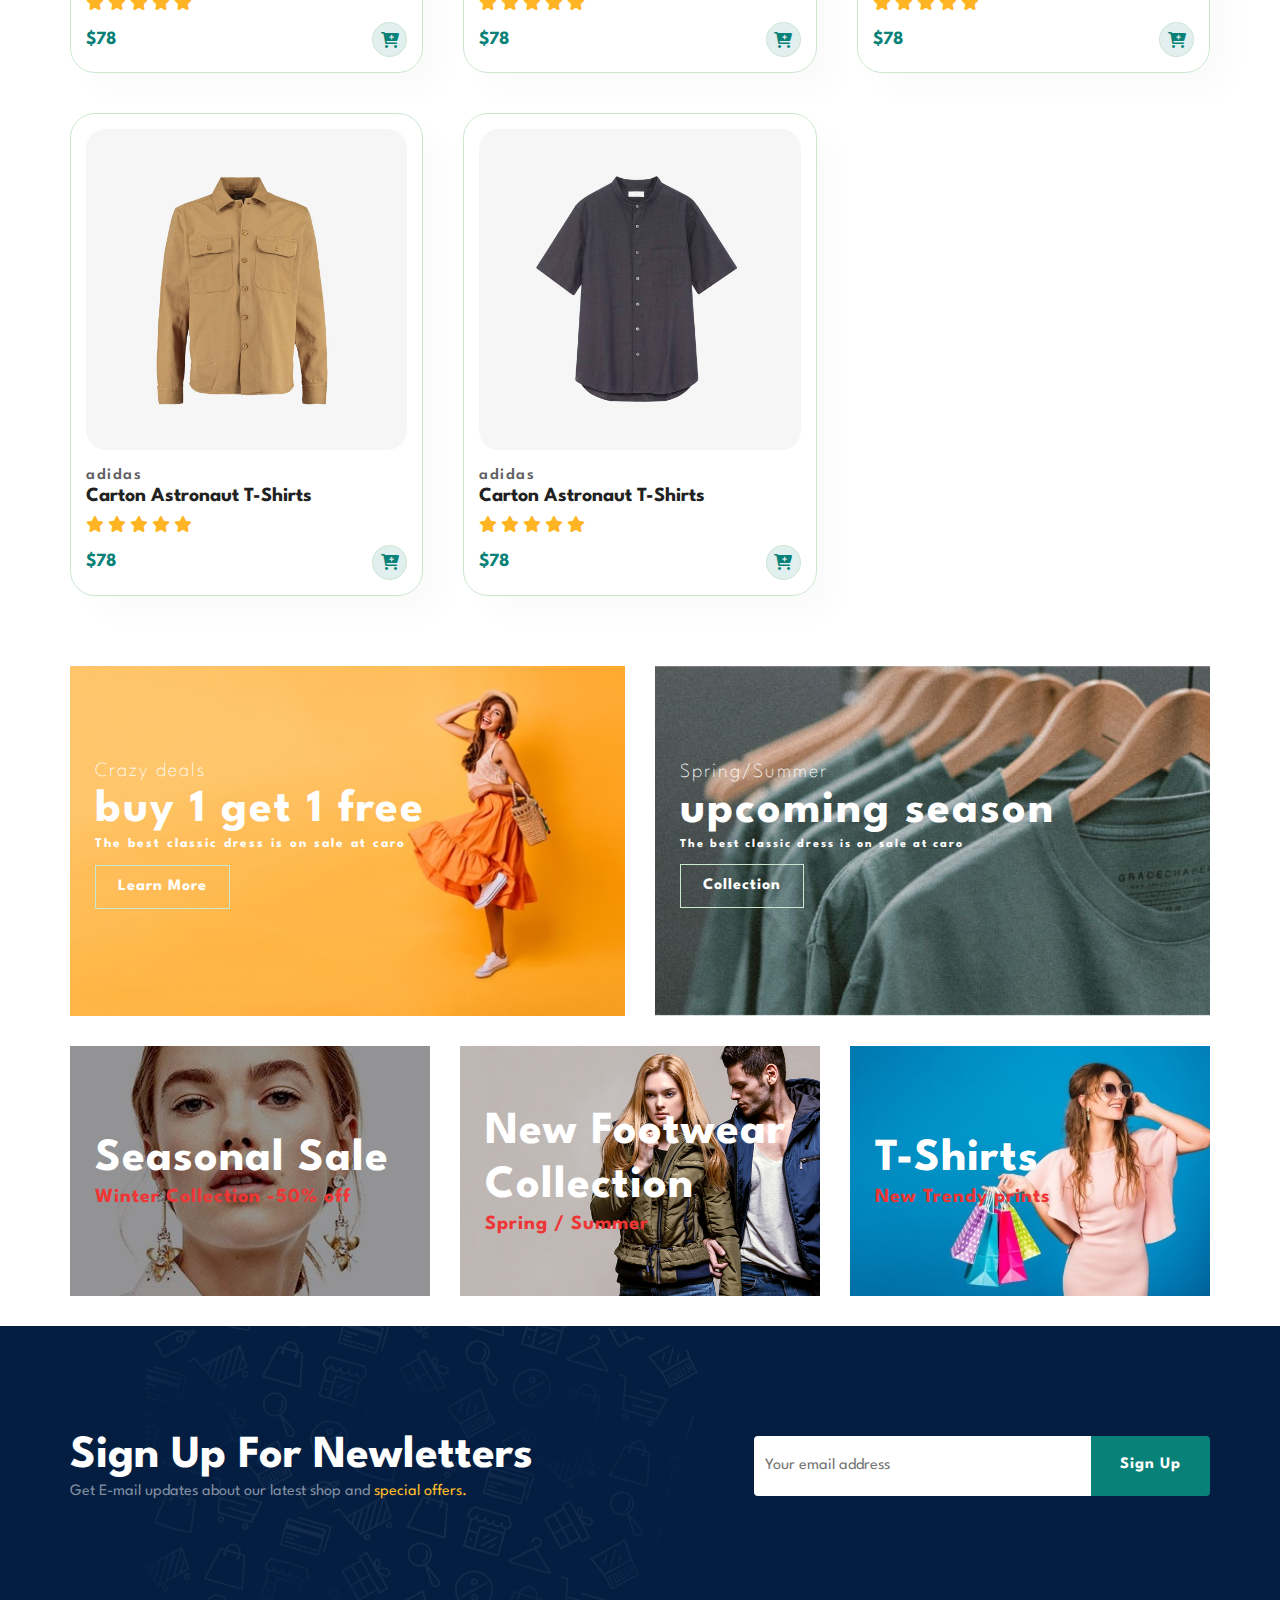
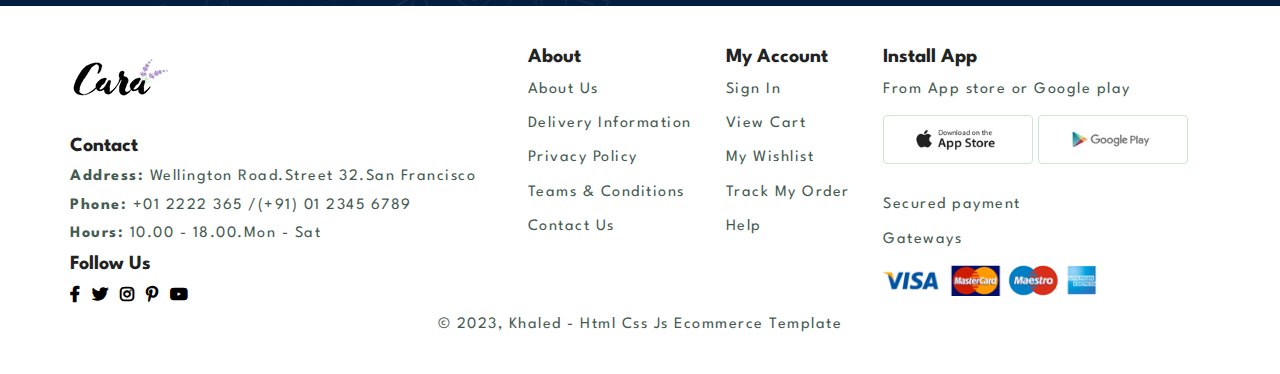
==== commit 3434b9d7: "update" ====
--- a/index.html
+++ b/index.html
@@ -18,16 +18,21 @@
             <!-- <a href="#"><img src="images/logo.png" alt="logoImg"></a> -->
             <a href="#"><h4>El-7elW</h4></a>
             <ul>
+                <li><a class="close" href="#"><div class="close"><i class="fa-solid fa-xmark"></i></div></a></li>
                 <li><a href="index.html" class="active">Home</a></li>
                 <li><a href="shop.html">Shop</a></li>
                 <li><a href="blog.html">Blog</a></li>
                 <li><a href="about.html">About</a></li>
                 <li><a href="contact.html">Contact</a></li>
-                <li><a class="last" href="carts.html"><i class="fa-solid fa-cart-arrow-down"></i></a></li>
+                <li><a id="last" href="cart.html"><i class="fa-solid fa-cart-arrow-down"></i></a></li>
             </ul>
+            <div class="mobile">
+                <i class="fa-solid fa-bars-staggered"></i>
+                <!-- <a class="last" href="carts.html"><i class="fa-solid fa-cart-arrow-down"></i></a> -->
+            </div>
         <!-- </div> -->
     </header>
-    <section id="landing">
+    <section id="main-landing" class="section-p1">
         <!-- <div class="container"> -->
             <div class="sec-info">
                 <h4>Trade-in-offer</h4>
@@ -38,7 +43,7 @@
             </div>
         <!-- </div> -->
     </section>
-    <section id="prefeatures">
+    <section id="prefeatures" class="section-p2">
         <!-- <div class="container"> -->
             <div class="preFeatureItem">
                 <img src="images/features/f1.png" alt="img">
@@ -66,7 +71,7 @@
             </div>
         <!-- </div> -->
     </section>
-    <section id="features" class="products">
+    <section id="features" class="products section-p1">
         <!-- <div class="container"> -->
             <div class="sec-heading">
                 <h1>Featured Products</h1>
@@ -204,7 +209,7 @@
             </div>
         <!-- </div> -->
     </section>
-    <section id="repair">
+    <section id="repair" class="section-p2">
         <!-- <div class="container"> -->
             <div class="sec-info">
                 <h4>Repair Services</h4>
@@ -213,7 +218,7 @@
             </div>
         <!-- </div> -->
     </section>
-    <section id="arrivals" class="products">
+    <section id="arrivals" class="products section-p1">
         <!-- <div class="container"> -->
             <div class="sec-heading">
                 <h1>New Arrivals</h1>
@@ -351,7 +356,7 @@
             </div>
         <!-- </div> -->
     </section>
-    <section id="banners">
+    <section id="banners" class="section-p2">
         <!-- <div class="container"> -->
             <div class="row">
                 <div class="banner-box">
@@ -368,15 +373,15 @@
                 </div>
             </div>
             <div class="row row-2">
-                <div class="banner-box" style="flex: 2;">
+                <div class="banner-box">
                         <h2>seasonal sale</h2>
                         <h4>Winter Collection -50% off</h4>
                 </div>
-                <div class="banner-box" style="flex: 3;">
+                <div class="banner-box">
                         <h2>new footwear Collection</h2>
                         <h4>Spring / Summer</h4>
                 </div>
-                <div class="banner-box" style="flex: 2;">
+                <div class="banner-box">
                         <h2>t-shirts</h2>
                         <h4>New Trendy prints</h4>
                 </div>
@@ -395,15 +400,15 @@
                </div>
         <!-- </div> -->
     </section>
-    <footer>
+    <footer class="section-p1">
         <!-- <div class="container"> -->
             <div class="content">
                     <div class="contact">
                         <a href="#"><img src="images/logo.png" alt="img" class="logo"></a>
                         <h4>Contact</h4>
-                    <p><span>Address:</span> Wellington Road.Street 32.San Francisco</p>
-                    <p><span>Phone:</span> +01 2222 365 /(+91) 01 2345 6789</p>
-                    <p><span>Hours:</span> 10.00 - 18.00.Mon - Sat</p>
+                    <p><strong>Address:</strong> Wellington Road.Street 32.San Francisco</p>
+                    <p><strong>Phone:</strong> +01 2222 365 /(+91) 01 2345 6789</p>
+                    <p><strong>Hours:</strong> 10.00 - 18.00.Mon - Sat</p>
                     <h4>Follow Us</h4>
                     <div class="icons">
                         <i class="fa-brands fa-facebook-f"></i>
@@ -449,5 +454,6 @@
             </div>
         <!-- </div> -->
     </footer>
+    <script src="js/script.js"></script>
 </body>
 </html>--- a/css/style.css
+++ b/css/style.css
@@ -1,7 +1,7 @@
 :root{
     --styleFont:#088178;
     --mainTrans:0.4s;
-    --secPadding:100px 70px;
+    --secPadding:80px 70px;
     --paraColor:#465b52;
     --border-color:#cce7d0;
 }
@@ -14,8 +14,14 @@
     font-family: 'League Spartan', sans-serif;
     position: relative;
 }
-section{
+/* section{
     padding:var(--secPadding);
+} */
+.section-p1{
+    padding: 40px 70px;
+}
+.section-p2{
+    padding: 0 70px;
 }
 h1{
     font-size: 50px;
@@ -67,7 +73,21 @@
     display: flex;
     justify-content: space-between;
     align-items: center;
-    padding: 20px 60px;
+    transition: var(--mainTrans);
+
+}
+header ul.active{
+    right: 0;
+}
+header .mobile{
+    display: none;
+    cursor: pointer;
+    transition: var(--mainTrans);
+}
+header .close{
+    display: none;
+    cursor: pointer;
+    transition: var(--mainTrans);
 }
 header ul li{
     padding: 0 25px;
@@ -80,11 +100,12 @@
     position: relative;
 }
 header ul li a:hover,
+header .mobile i:hover,
 header ul li a.active{
     color: var(--styleFont);
 }
-header ul li a.active::before,
-header ul li a:not(.last):hover::before{
+header ul li a.active:not(#last,.close)::before,
+header ul li a:not(#last,.close):hover::before{
     content: "";
     position: absolute;
     bottom: -3px;
@@ -95,28 +116,27 @@
     transition: var(--mainTrans);
 }
 /* landing */
-#landing{
-    padding:var(--secPadding) ;
+#main-landing{
     background-image: url("../images/hero4.png");
     background-repeat: no-repeat;
     background-size: cover;
     min-height: 100vh;
     position: relative;
 }
-#landing .sec-info{
+#main-landing .sec-info{
     position: absolute;
     top: 50%;
     transform: translateY(-50%);
     /* padding-left: 70px; */
     letter-spacing: 2px;
 }
-#landing .sec-info h2:nth-of-type(2){
+#main-landing .sec-info h2:nth-of-type(2){
     color: var(--styleFont);
 }
-#landing .sec-info p{
+#main-landing .sec-info p{
     margin: 12px 0;
 }
-#landing .sec-info button{
+#main-landing .sec-info button{
     background-image: url("../images/button.png");
     background-repeat: no-repeat;
     background-position: center left;
@@ -130,9 +150,10 @@
 }
 /* prefeatures */
 #prefeatures{
-    display: flex;
-    align-items: center;
-    justify-content: space-between;
+    display: grid;
+    grid-template-columns: repeat(auto-fill,200px);
+    /* align-items: center; */
+    justify-content: center;
 }
 #prefeatures .preFeatureItem{
     padding: 35px 15px;
@@ -141,13 +162,14 @@
     border: 1px solid var(--border-color);
     border-radius: 5px;
     transition: var(--mainTrans);
+    margin: 20px 12px;
 }
 #prefeatures .preFeatureItem:hover{
     box-shadow: 10px 10px 54px rgba(70,62,221,0.1);
 }
 #prefeatures .preFeatureItem img{
     margin-bottom: 15px;
-    width: 100%;
+    max-width: 100%;
 }
 #prefeatures .preFeatureItem h4{
     padding: 4px 18px ;
@@ -174,8 +196,8 @@
 }
 /* features */
 #features{
-    padding-bottom: 100px;
-    padding-top: 0;
+    /* padding-bottom: 80px; */
+    /* padding-top: 0; */
 }
 .products .sec-heading{
     text-align: center;
@@ -193,6 +215,7 @@
     display: grid;
     grid-template-columns: repeat(auto-fill,minmax(300px,1fr));
     gap: 40px;
+    justify-content: center;
 }
 .products .products-box .item{
     padding: 15px;
@@ -282,9 +305,10 @@
     color: white;
 }
 /* banners*/
-#banners{
+/* #banners{
+    padding-top: 0;
     padding-bottom: 50px;
-}
+} */
 #banners .row{
     display: flex;
     gap: 30px;
@@ -362,7 +386,7 @@
     background-repeat: no-repeat;
     background-position: 20% 30%;
     background-color: #041e42;
-    height: 200px;
+    height: 280px;
     padding: 0 70px;
     display: flex;
     justify-content: space-between;
@@ -409,11 +433,10 @@
 footer{
     display: flex;
     flex-direction: column;
-    padding: 50px 70px;
-}
-footer .content{
-    display: flex;
-    justify-content: space-between;
+}
+footer .content {
+    display: flex;
+    justify-content: space-around;
     align-items: center;
     gap: 30px;
 }
@@ -434,9 +457,6 @@
 footer p {
     letter-spacing: 1.5px;
 }
-footer p span{
-    font-weight: bold;
-}
 footer .icons{
     display: flex;
     gap: 12px;
@@ -450,6 +470,7 @@
     display: flex;
     justify-content: space-evenly;
     flex: 1;
+    gap: 12px;
 }
 footer .col-2 .col{
     display: flex;
@@ -481,4 +502,481 @@
 footer .copyright{
     text-align: center;
     letter-spacing: 2px;
+}
+
+/* ///////////////////////////shop page */
+.sub-landing{
+    background-image: url("../images/banner/b1.jpg");
+    background-size: cover;
+    height: 300px;
+    background-repeat: no-repeat;
+    display: flex;
+    justify-content: center;
+}
+.sub-landing .sec-info{
+    display: flex;
+    flex-direction: column;
+    justify-content: center;
+    align-items: center;
+}
+.sub-landing .sec-info h2,
+.sub-landing .sec-info p{
+    color: white;
+    margin:5px 0 ;
+}
+/* pagination */
+
+#pagination{
+    margin: auto;
+    margin: 20px 0;
+}
+#pagination div{
+    display: flex;
+    justify-content: center;
+    width: fit-content;
+    margin: auto;
+}
+#pagination div a{
+    display: flex;
+    justify-content: center;
+    padding: 15px 18px;
+    margin: 0 3px;
+    background-color: var(--styleFont);
+    border-radius: 5px;
+    color: white;
+    font-size: 18px;
+    font-weight: bold;
+    width: 50px;
+}
+/* ///////////////////////////productdetail */
+.product .details{
+    display: flex;
+    gap: 50px;
+    justify-content: flex-start;
+    align-items: flex-start;
+    max-width: 100%;
+}
+.product .details .product-imgs{
+    display: flex;
+    flex-direction: column;
+    justify-content: flex-start;
+    align-items: center;
+    gap: 10px;
+    flex: 1;
+}
+.product .details .product-imgs .related{
+    display: flex;
+    gap: 10px;
+    max-width: 100%;
+}
+.product .product-imgs img{
+    cursor: pointer;
+    max-width: 100%;
+}
+.product .details .product-info{
+    flex: 2;
+    display: flex;
+    flex-direction: column;
+    align-items: flex-start;
+    width: 300px;
+}
+.product .details .product-info h4{
+    margin-bottom: 20px;
+    font-weight: normal;
+}
+.product .details .product-info h2{
+    font-size: 28px;
+}
+.product .details .product-info select{
+    font-weight: bold;
+    width: fit-content;
+    padding: 4px 8px;
+    margin: 15px 0;
+}
+.product .details .product-info .count {
+    display: flex;
+    justify-content: flex-start;
+    gap: 20px;
+}
+.product .details .product-info .count input{
+    width: 50px;
+    border-radius: 4px;
+    padding: 5px;
+}
+.product .details .product-info .count button{
+    width: 150px;
+    border-radius: 4px;
+    background-color: var(--styleFont);
+    border: none;
+    outline: none;
+    color: white;
+    cursor: pointer;
+    font-size: 20px;
+    padding: 10px 24px;
+}
+.product .details .product-info .product-desc{
+    display: flex;
+    flex-direction: column;
+    justify-content: flex-start;
+    width: 600px;
+    max-width: 100%;
+}
+.product .details .product-info .product-desc p{
+    font-weight: normal;
+    line-height: 1.2;
+    letter-spacing: 1.2px;
+    word-spacing: 1.5px;
+}
+
+/* ///////////////////////////blog-page */
+#blog-sec{
+    padding-left: 150px;
+    padding-right: 150px;
+}
+#blog-landing{
+    background-image: url("../images/banner/b19.jpg");
+}
+#blog-sec .container{
+    display: flex;
+    align-items: center;
+    gap: 50px;
+    padding-top: 60px;
+    margin-bottom: 25px;
+}
+#blog-sec .container .blog-img:before{
+    content: "13/01";
+    position: absolute;
+    top: -60px;
+    left: 0;
+    z-index: -1;
+    font-size: 90px;
+    font-weight: bold;
+    color: #c9cbce;
+}
+#blog-sec .container:nth-child(2) .blog-img:before{
+    content: "13/04";
+}
+#blog-sec .container:nth-child(3) .blog-img:before{
+    content: "12/01";
+}
+#blog-sec .container:nth-child(4) .blog-img:before{
+    content: "16/01";
+}
+#blog-sec .container:nth-child(5) .blog-img:before{
+    content: "10/03";
+}
+#blog-sec .blog-img{
+    display: flex;
+    justify-content: flex-start;
+    align-items: flex-start;
+    text-align: left;
+    margin-left: 0;
+    width: 85%;
+    position: relative;
+}
+#blog-sec .blog-img img{
+    width: 100%;
+    height: 300px;
+    object-fit: cover;
+}
+#blog-sec .container .blog-text{
+    display: flex;
+    flex-direction: column;
+    align-items: flex-start;
+    gap: 20px;
+}
+#blog-sec .container h6 {
+    display: flex;
+    align-items: center;
+    gap: 20px;
+    cursor: pointer;
+    transition: var(--mainTrans);
+    text-transform: uppercase;
+}
+#blog-sec .container h6 span{
+    display:block;
+    width: 55px;
+    height: 1.6px;
+    background-color: #1a1a1a;
+    transition: var(--mainTrans);
+}
+#blog-sec .container h6:hover {
+    color: var(--styleFont);
+}
+#blog-sec .container h6:hover span {
+    background-color: var(--styleFont);
+}
+/* ///////////////////////////about-page */
+#about-landing{
+    background-image: url("../images/about/banner.png");
+}
+/* about-sec */
+.about-sec .about-box{
+    display: flex;
+    align-items: center;
+    gap: 50px;
+}
+.about-sec .about-box .about-img{
+    width: 50%;
+}
+.about-sec .about-box .about-img img{
+    width: 100%;
+    max-height: 400px;
+}
+.about-sec .about-box .about-text{
+    width: 50%;
+    display: flex;
+    flex-direction: column;
+    gap: 20px;
+}
+.about-sec .about-box .about-text p{
+    letter-spacing: 1.5px;
+}
+/* about-video */
+.about-video{
+    text-align: center;
+    letter-spacing: 1px;
+    word-spacing: 2px;
+}
+.about-video .video-box{
+    width: 70%;
+    margin: 30px auto 0;
+    height: 100%;
+}
+.about-video .video-box video{
+    max-width: 100%;
+    width: 100%;
+    border-radius: 25px;
+}
+
+/* /////////////////////////// contact-page */
+#contact-landing{
+    background-image: url("../images/about/banner.png");
+}
+/* address-sec */
+.address{
+    display: flex;
+    align-items: center;
+    gap: 50px;
+}
+.address .details{
+    display: flex;
+    flex-direction: column;
+    gap: 15px;
+    width: 45%;
+}
+.address .details .info .line{
+    display: flex;
+    gap: 20px;
+    margin-bottom: 15px;
+    letter-spacing: 1px;
+}
+.address .map{
+    width: 55%;
+}
+.address .map iframe{
+    width: 100%;
+    max-height: 100%;
+    max-width: 100%;
+}
+/* message-sec */
+.message .box{
+    display: flex;
+    gap: 50px;
+    border: 1px solid #e1e1e1;
+    padding: 70px;
+}
+.message .info{
+    display: flex;
+    flex-direction: column;
+    gap: 15px;
+    flex: 1;
+}
+.message .info input,
+.message .info textarea{
+    padding: 10px;
+    border-radius: 4px;
+    border: 1px solid #e1e1e1;
+}
+.message .info textarea{
+    resize: none;
+}
+.message .info button{
+    width: 120px;
+    border-radius: 4px;
+    background-color: var(--styleFont);
+    border: none;
+    outline: none;
+    color: white;
+    cursor: pointer;
+    font-size: 20px;
+    padding: 12px 24px;
+}
+.message .people .per{
+    display: flex;
+    align-items: flex-start;
+    gap: 20px;
+    margin-bottom: 20px;
+}
+.message .people .per h4{
+    font-weight: 500;
+}
+.message .people .per img{
+    width: 50px;
+}
+.message .people .per{
+    display: flex;
+    align-items: flex-start;
+}
+.message .people .per .per-info{
+    display: flex;
+    flex-direction: column;
+    gap: 5px;
+}
+.message .people .per{
+    display: flex;
+    align-items: flex-start;
+}
+/* /////////////////////////// cart-page */
+#cart-landing{
+    background-image: url("../images/about/banner.png");
+}
+
+/* object-fit: ; */
+
+
+
+
+
+
+
+@media (max-width:1070px) {
+    .section-p1 {
+        padding: 40px 30px ;
+    }
+    .section-p2 {
+        padding: 0px 30px ;
+    }
+    h1 {
+        font-size: 35px
+    }
+    h2 {
+        font-size: 40px
+    }
+    h4 {
+        font-size: 16px;
+    }
+    p {
+        font-size: 14px;
+        color: var(--paraColor);
+    }
+    footer{
+        padding: 20px 30px;
+    }
+    footer .col-2 .col.app .img{
+        flex-direction: column;
+    }
+    /* //////////blog page */
+
+    #blog-sec {
+        padding: 40px 30px;
+    }
+
+}
+@media (max-width:768px) {
+    header ul {
+        flex-direction:column ;
+        justify-content: flex-start;
+        align-items: flex-start;
+        position: fixed;
+        top: 0;
+        right: -300px;
+        width: 300px;
+        height: 100vh;
+        background-color: #E3E6F3;
+        padding: 20px 30px;
+    }
+    header ul li {
+        margin-bottom: 25px;
+    }
+    header .mobile{
+        display: flex;
+    }
+    header .close{
+        display: flex;
+    }
+    header ul.active{
+        right: 0;
+    }
+    #main-landing {
+        background-position: top right 40%;
+    }
+    .sub-landing{
+        height: 220px;
+    }
+    #repair {
+        height: 280px;
+    }
+    #banners .row {
+        flex-direction: column;
+    }
+    #signup-banner {
+        padding: 0 30px;
+        justify-content: center;
+        flex-direction: column;
+        gap: 25px;
+    }
+    #signup-banner .form{
+        width: 100%;
+    }
+    /* //////////productdetail page */
+    .product .details{
+        flex-direction: column;
+    }
+    /* //////////blog page */
+    #blog-sec .container {
+        flex-direction: column;
+        gap: 25px;
+    }
+    #blog-sec .container .blog-text {
+        width: 85%;
+    }
+    #blog-sec .blog-img img{
+        height: 220px;
+    }
+    /* //////////about page */
+    .about-sec .about-box {
+        gap: 30px;
+        flex-direction: column;
+    }
+    .about-sec .about-box .about-img,
+    .about-sec .about-box .about-text {
+        width: 90%;
+    }
+    /* //////////contact page */
+    .address {
+        flex-direction: column;
+    }
+    .address .details,
+    .address .map {
+        width: 100%;
+    }
+    .address .map{
+        height: 300px;
+    }
+    /* message-sec */
+    .message .box {
+        padding: 30px;
+        flex-direction: column;
+    }
+    .message .box .info {
+        text-align: center;
+    }
+
+}
+@media (max-width:420px) {
+    footer .content {
+        flex-direction: column;
+    }
+    
 }